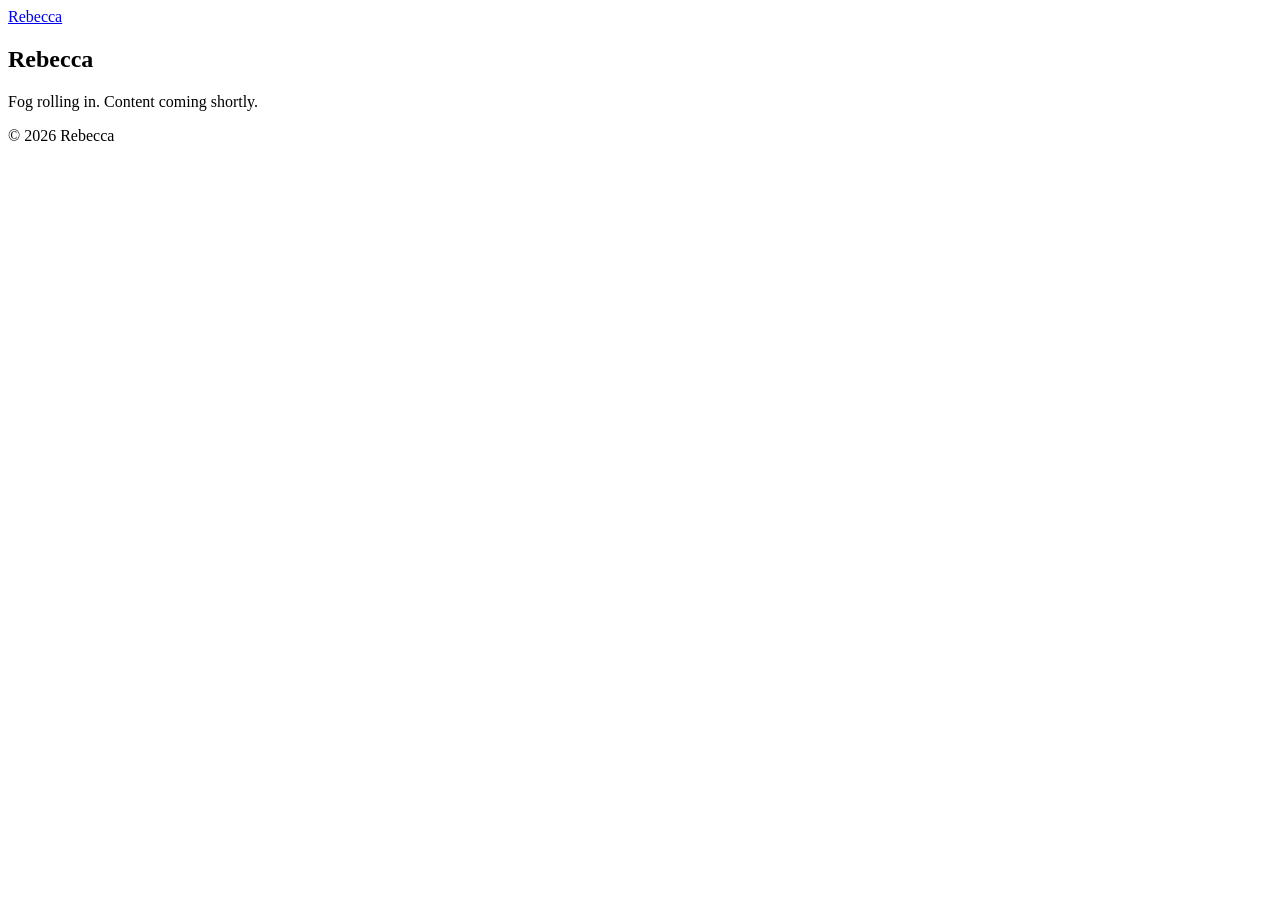
==== public/index.html @ 1d9a2f26 "Initial FOG theme setup" ====
<!doctype html>
<html lang="en-gb">
<head>
	<meta name="generator" content="Hugo 0.123.7"><script src="/livereload.js?mindelay=10&amp;v=2&amp;port=1313&amp;path=livereload" data-no-instant defer></script>
    <meta charset="utf-8">
    <meta name="viewport" content="width=device-width, initial-scale=1">
    <title>Rebecca</title>

    
    
    <link rel="stylesheet" href="/css/main.css">

    
    <link rel="preconnect" href="https://fonts.googleapis.com">
    <link rel="preconnect" href="https://fonts.gstatic.com" crossorigin>
    <link
        href="https://fonts.googleapis.com/css2?family=Inter:wght@300;400;500&family=Spectral:ital,wght@0,400;0,600;1,400&display=swap"
        rel="stylesheet">
</head>

<body>
    <header class="site-header">
    <a class="site-title" href="/%20/">Rebecca</a>
</header>
    <main class="site-main">
        
<section class="home">
    <h1>Rebecca</h1>
    <p>Fog rolling in. Content coming shortly.</p>
</section>

    </main>
    <footer class="site-footer">
    <p>© 2026 Rebecca</p>
</footer>
</body>

</html>
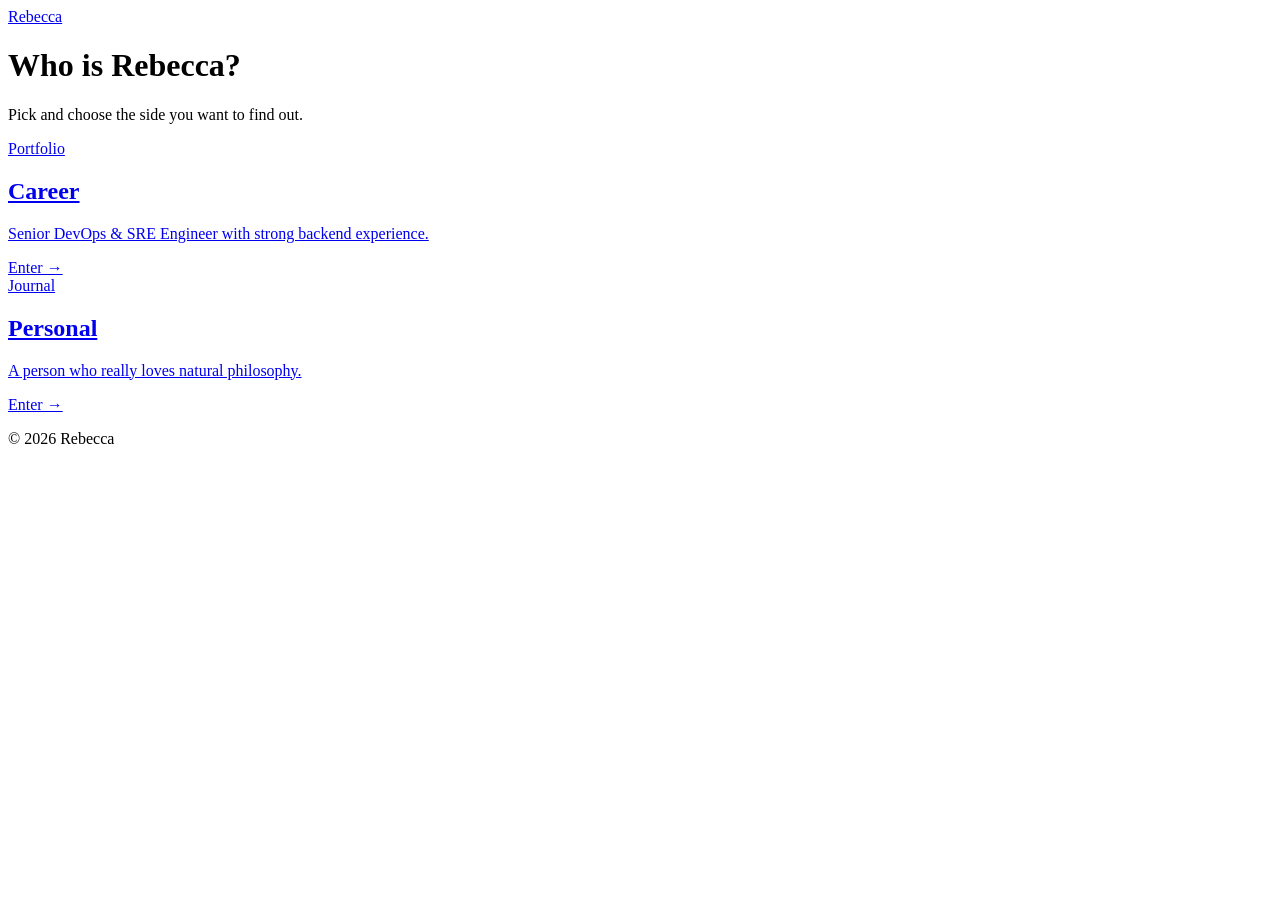
==== commit c16233c1: "Refinements to the home theme and CSS" ====
--- a/public/index.html
+++ b/public/index.html
@@ -24,9 +24,36 @@
 </header>
     <main class="site-main">
         
-<section class="home">
-    <h1>Rebecca</h1>
-    <p>Fog rolling in. Content coming shortly.</p>
+<header class="home-intro">
+    <h1 class="home-intro__title">Who is Rebecca?</h1>
+    <p class="home-intro__sub">
+        Pick and choose the side you want to find out.
+    </p>
+</header>
+<section class="home-split">
+
+    <a class="home-panel home-panel--career" href="/%20/career/">
+        <div class="home-panel__inner">
+            <span class="home-panel__eyebrow">Portfolio</span>
+            <h1 class="home-panel__title">Career</h1>
+            <p class="home-panel__desc">
+                Senior DevOps & SRE Engineer with strong backend experience.
+            </p>
+            <span class="home-panel__cta">Enter →</span>
+        </div>
+    </a>
+
+    <a class="home-panel home-panel--personal" href="/%20/personal/">
+        <div class="home-panel__inner">
+            <span class="home-panel__eyebrow">Journal</span>
+            <h1 class="home-panel__title">Personal</h1>
+            <p class="home-panel__desc">
+                A person who really loves natural philosophy.
+            </p>
+            <span class="home-panel__cta">Enter →</span>
+        </div>
+    </a>
+
 </section>
 
     </main>
